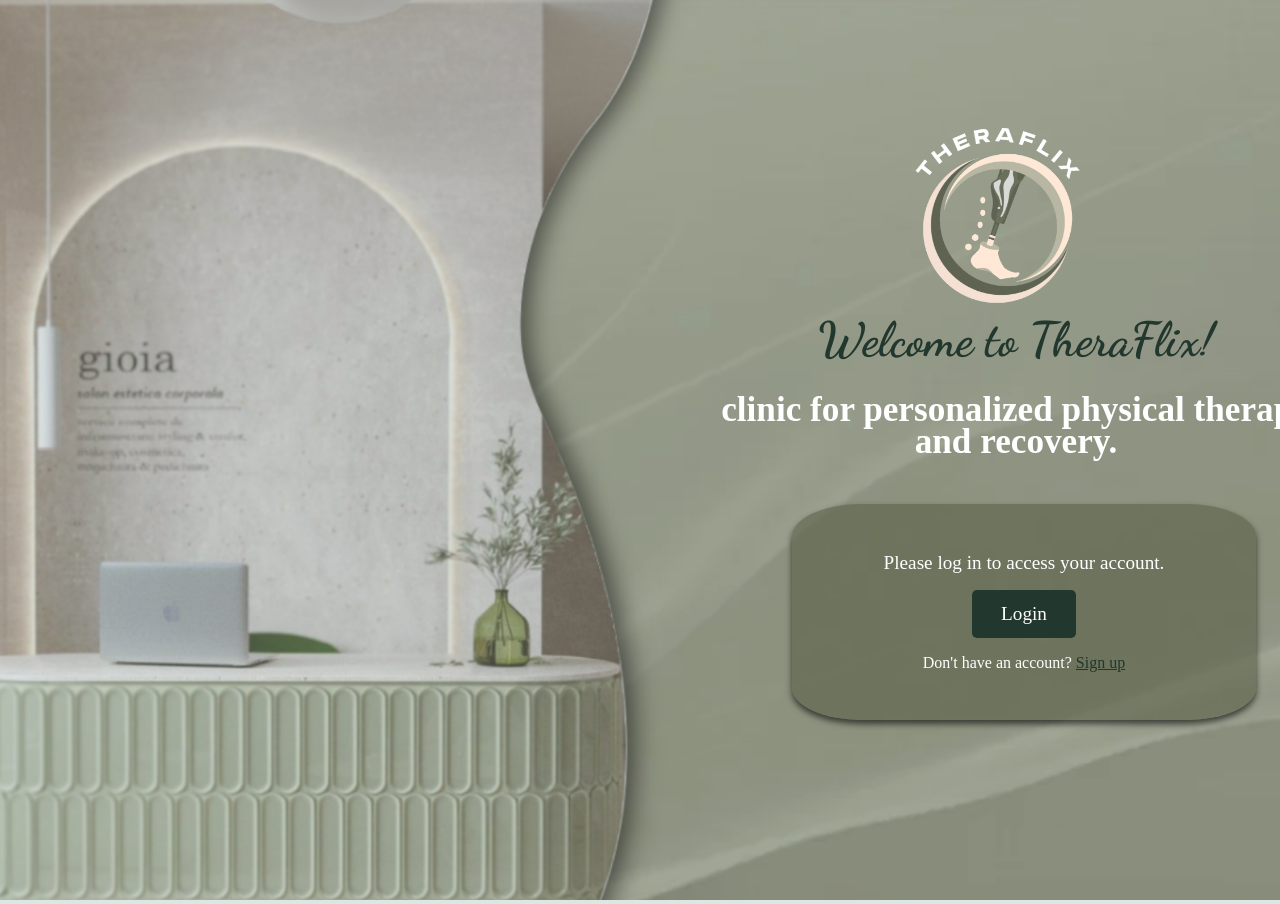
==== index.html @ 7602048e "a" ====
<!DOCTYPE html>
<html>
<head>
    <title>TheraFlex - Home</title>
    <link rel="stylesheet" href="style.css">
    <link rel="stylesheet" href="LogStyle.css">
    <link rel="icon" href="img/Logo.png" type="image/x-icon">
    <link href="https://fonts.googleapis.com/css2?family=Bebas+Neue&family=Caveat:wght@400..700&family=Cinzel:wght@400..900&family=Dancing+Script:wght@400..700&family=Edu+AU+VIC+WA+NT+Pre:wght@400..700&family=Indie+Flower&family=Playfair+Display:ital,wght@0,400..900;1,400..900&family=Satisfy&family=Sour+Gummy:ital,wght@0,100..900;1,100..900&display=swap" rel="stylesheet">
    <style>
     

         .help-text {
            color: #fff;
            font-size: 1.2rem;
            text-align: center;
        }

         .logo {
            max-width: 300px;
            margin-bottom: 10rem;
            margin-left: 10rem;
            
        }

        header {
            position: absolute;
            bottom: 20%;
            left: 85%;
            color: white;
            background-color: rgba(159, 183, 175, 0);
            text-align: center;
            z-index: 1;
            max-width: 40em;
            width: 100%;
        }

         .login-btn {
            margin-top: 1rem; 
            text-decoration: none;
            color: white;
            background-color: #22372d;
            padding: 0.8rem 1.8rem;
            border-radius: 5px;
            display: inline-block;
            font-size: 1.2rem;
        }

        .login-btn:hover {
            background-color: #8b8787;
        }

         .signup-text {
            margin-top: 1rem;
            color: #fff;
            font-size: 1ز2rem;
            text-align: center;
        }

         .signup-text a {
            color: #22372d;
            text-decoration: underline;
        }

         .signup-text a:hover {
            color: #8b8787;
        }

        h1 {
            position: absolute;
            top: 35%; 
            left: 5%; 
            color: #22372d; 
            font-size: 2.3rem; 
            line-height: 0.9;
            margin: 0;
            max-width: 40em; 
            z-index: 2;
        }

        h1 span {
            display: block; 
        }

        #h1 {
            font-size: 3rem; 
            font-family: 'Dancing Script', cursive;
        }

        #h2 {
            font-size: 2.2rem;
            color: white; 
            font-family: Cambria, Cochin, Georgia, Times, 'Times New Roman', serif;
         


        }

        #h3 {
            font-size: 1.5rem;
            color: #FFE8D6;
            font-family: Cambria, Cochin, Georgia, Times, 'Times New Roman', serif;

        }

        .auth-section {
    border-radius: 15%;
    background-color: rgba(90, 95, 73,0.6);
    padding: 3rem 2rem; 
margin-left: 7rem;
    max-width: 25rem; 
    box-shadow: 0 4px 6px rgba(0, 0, 0, 0.6); 
}







        @media (max-width: 1024px) {
            #h1 {
                font-size: 3.7rem; 
            }

            #h2 {
                font-size: 1rem; 

            }

            h1 {
                line-height: 1;
            }

            .help-text {
                margin-bottom: 0.5rem;
                font-size: 0.9rem;
            }

             .logo {
                max-width: 250px;
                margin-left: 7rem;        
                }

            header {
               
                padding: 1rem;
               

            bottom: 30%;
            left: 70%;
            max-width: 30em;
            width: 70%;

            }

             .login-btn {
                padding: 0.5rem 1rem;
                font-size: 0.9rem;
                display: inline-block;
                margin-top: 0rem; 


            }

             .signup-text {
                margin-top: 0.5rem;
                font-size: 0.8rem;
            }

            .auth-section {
    padding: 2rem 1rem; 
    max-width: 20rem; 
    margin-right: 1.6rem;
    margin-top: 10rem;
}

        }

        @media screen and (max-width: 768px) {
            #h1 {
                font-size: 3.3rem; 
            }

            #h2 {
                font-size: 0.9rem; 

            }

            h1 {
                line-height: 0.8;
            }

            .help-text {
                margin-bottom: 0.5rem;
                font-size: 0.9rem;
            }

             .logo {
                max-width: 230px;
                margin-left: 7rem;        
                }

            header {
               
                padding: 1rem;
               

            bottom: 30%;
            left: 10%;
            max-width: 30em;
            width: 70%;

            }

             .login-btn {
                padding: 0.5rem 1rem;
                font-size: 0.9rem;
                display: inline-block;
                margin-top: 0rem; 


            }

             .signup-text {
                margin-top: 0.5rem;
                font-size: 0.8rem;
            }

            .auth-section {
    padding: 2rem 1rem; 
    max-width: 20rem; 
    margin-right: 1.6rem;
    margin-top: 10rem;
}

        }
    </style>
</head>
<body>
    <div class="image-container">
        <img src="img/backgroundHome.png" alt="TheraFlix">
        <header>
                <img src="img/Logo.png" alt="TheraFlix Logo" class="logo" style="opacity: 1;">
                <h1 class="welcome-heading">
                    <span id="h1">Welcome to TheraFlix!</span>
                    <br> <span id="h2">clinic for personalized physical therapy and recovery.</span> 
                </h1>
                <div class="auth-section">
                    <div class="help-text">
                        Please log in to access your account.
                    </div>
                    <a href="LogIn.html" class="login-btn">Login</a>
                    <div class="signup-text">
                        Don't have an account? <a href="SignUp.html">Sign up</a>
                    </div>
                </div>
            
        </header>
    </div>
</body>
</html>
---- style.css ----
*{
    font-family: Cambria, Cochin, Georgia, Times, 'Times New Roman', serif;
    margin: 0;
    padding: 0;
}

.title{
    text-align: center;
    font-size: 1.8em;
    margin: 0pt 0pt 20pt 0pt;
    color: #000000;
    width: 100%;
}

/* colors================
    CB997E  
    Buff

    DDBEA9
    Desert sand

    FFE8D6
    Champagne pink

    B7B7A4
    Ash gray

    A5A58D
    Sage

    6B705C 
    Reseda green

*/


/*========== Nav bar ==========*/
.navbar ul li{
    display: flex;
    position: absolute;
    list-style: none;
    justify-content: center;
    align-items: center;
    padding: 10pt 0pt;
    margin: 0%;
    height: 60px;
}
.navbar ul li img{
    height: 100px;
    width: auto;
    left: 0%;
} 

/*========== Header ==========*/

.header {
    position: fixed;
    width: 100%;
    max-width: 100%;
    z-index: 999;
    display: flex;
    justify-content: space-between;
    align-items: center;
    color: #FFE8D6;
    padding-top: 10pt;
    padding-bottom: 5pt;
    transition: all 0.3s ease; /* Smooth transition for minimizing and background color */

  }

  .header.scrolled {
    background-color: #575a4c; /* Background color when scrolled */
    padding-top: 0.02pt;
    box-shadow: 0 4px 6px rgba(0, 0, 0, 0.1); /* Shadow for a sleek effect */
}
.header.scrolled .logo a {
    color:#FFE8D6;
}
.header.scrolled a {
    color:white;
}

  
  .logo {
    display: flex;
    align-items: center;
  }
  
  .logo img{
    width: 60pt;
    height: auto;
  }
  .logo span {
    font-size: 24px;
    font-weight: bold;
  }
  .logo a {
    color: #575a4c;
    text-decoration: none;
  }

  .navigation {
    padding-left: 250pt ;
    display:flex;
}
  .nav-links {
    list-style: none;
    display: flex;
    margin: 0;
    padding: 0;
  }
  
  .nav-links li {
    margin: 0 15px;
    padding: 10pt;
    margin-left:20pt;
  }
  
  .nav-links a {
    text-decoration: none;
    color:#575a4c;
    font-size: 16px;
    font-weight: bold;
    transition: color 0.3s ease; /* Smooth transition for color */
  }
  
  .nav-links a:hover {
    color:black;
  }
  
  .logout {
    padding-top: 20pt;
  }
  
  .logout a {
    color:white; 
    
  }
  
  .hamburger {
    display: none;
    flex-direction: column;
    gap: 4px;
    cursor: pointer;
    justify-content: center;
    align-items: center;
    padding-right: 9pt;
    }
.hamburger span {
    width: 25px;
    height: 3px;
    background-color: #FFE8D6;
    transition: all 0.3s ease;
}

.icon-container {
    padding-right: 10pt;
    display: flex;
    justify-content: center;
    align-items: center;
    width: 50px;
    height: 50px;
    border-radius: 50%;
    cursor: pointer;
}

.icon {
    width: 18pt;
    height: auto;
    color: #575a4c; /* Default stroke color */
    transition: color 0.3s ease; /* Smooth transition for stroke color */
}

.icon:hover {
    color:#000000;
}

.header.scrolled .icon {
    color: white; /* Change the icon's color */
}





/* Mobile-Specific Styles */
@media (max-width: 768px) {
    /* Hamburger Icon */
    .hamburger {
        display: flex;
    }
    .header{
        background-color: #575a4c;

    }

    /* Navigation Menu Hidden by Default */
    .navigation {
        display: none;
        position: absolute;
        top: 60px;
        right: 0;
        width: 100%;
        background-color: #575a4c;
        flex-direction: column;
        align-items: flex-start;
        padding: 10px 20px;
        z-index: 999;
    }

    /* Show Navigation When Active */
    .navigation.active {
        display: flex;
    }

    .nav-links {
        flex-direction: column;
        gap: 10px;
    }

    .nav-links a {
        color: #FFE8D6;
        font-size: 18px;
    }

    .nav-links a:hover {
        color: white;
    }

    /* Hide Desktop Logout */
    .logout {
        display: none;
    }

    /* Mobile Logout */
    .logout-mobile {
        display: block;
    }
    .logo img{
        width: 80pt;
    }
    .logo span {
        display:none;
    }
}

@media (min-width: 769px) {
    /* Hide Mobile Logout on Desktop */
    .logout-mobile {
        display: none;
    }
}

/*========== Footer ==========*/
footer {
    background-color: #6B705C;
    padding: 20px 0;
    font-family: Arial, sans-serif;
    width: 100%;
    height: 160pt;
    display: flex;
    justify-content: space-between;
    align-items: center;
}

footer div {
    padding: 10px;
}
.contactusSec {
    color: #c1c1b3;
    width: 33%;
    text-align: left;
    padding-left: 180pt;
    font-size: 13pt;
    background-color: #575a4c; /* Dark Green background */
}

.contactusSec p {
    padding: 3pt 0pt 3pt 10pt;
}

.logoSec {
    width: 33%;
    text-align: right;
    background-color: #e6e6dab1; /* Light Green background */
    padding-right: 200pt;
    position: relative;
}

.logoSec img {
    max-width: 200px;
    padding-right: 150pt;
}

.copyrightSec {
    color: white;
    text-align: center;
    flex: 1;
    background-color: #626754;
}

.copyrightSec p{
    padding: 10pt;
    color: #A5A58D;
}

footer .contactusSec h4,
footer .logoSec h4,
footer .copyrightSec p {
    margin: 0;
}

footer .contactusSec p,
footer .copyrightSec p {
    font-size: 14px;
    line-height: 1.5;
}

footer .logoSec a {
    display: inline-block;
}

footer .logoSec img {
    display: block;
    margin: 0 auto;
}

footer .contactusSec h4,
footer .copyrightSec p {
    margin-bottom: 8px;
}

footer .logoSec::before {
    content: "|";
    color: #484a3e;
    font-size: 50px;
    position: absolute;
    top: 0;
    left: -20px; /* the distance from logo */
    height: 100%;
    margin-left: 10px;
}

footer {
    display: flex;
    justify-content: space-between;
    align-items: center;
}

footer .contactusSec,
footer .logoSec{
    flex: 1;
}




/*========== HomePage - Doctor ==========*/
/* .docBanner{
    position: relative;
    display: inline-block;
    width: 100%;
}
.docBanner img{
    width: 100%;
    height: 300pt;
    opacity: 100%;
}
.docBanner h2{
    position: absolute;
    top: 30%;
    left: 9%;
    font-size: 25pt;
    text-align: left;
}
.docBanner p{
    position: absolute;
    top: 50%;
    left: 9%;
    font-size: 20pt;
    text-align: left;
} */

/* #logout{
    position: absolute;
    top: 0%;
    left: 93%;
    font-size: 16pt;
    padding: 10pt 0pt 10pt 0pt;
} */

/* Pop-up Card Styles */
.popup-card {
    position: absolute;
    top: 80px; /* Space below the icon */
    right: 20px;
    width: 250px;
    padding: 20pt;
    background-color: rgba(87, 90, 76, 0.678);
    border: 1px solid #ccc;
    border-radius: 10px;
    box-shadow: 0 4px 6px rgba(249, 255, 245, 0.475);
    display: none; /* Initially hidden */
    z-index: 1000;
}
/* Add the arrow to the right edge */
.popup-card::after {
    content: "";
    position: absolute;
    top: -26.5px; /* Position arrow above the popup */
    right: 7px; /* Align arrow with the icon */
    border-width: 10pt; /* Size of the arrow */
    border-style: solid;
    border-color: transparent transparent rgba(87, 90, 76, 0.678) transparent; /* Arrow color */
    transition: opacity 0.3s ease; /* Smooth arrow hiding */
}

/* Hide the arrow when scrolled */
.popup-card.no-arrow::after {
    opacity: 0; /* Hide the arrow */
}

.popup-content {
    font-family: Arial, sans-serif;
    font-size: 14px;
    color: white;
    padding-left: 10pt;
    padding-top: 10pt;
}

.popup-content h3 {
    text-align: center;
    font-size: 20px;
    font-weight: bold;
    padding-bottom: 10pt;
}

.popup-content p {
    text-align: center;
    margin: 5px 0;
}

/* Circle Image */
.doctor-image {
    width: 120px; /* Circle width */
    height: 120px; /* Circle height */
    border-radius: 50%; /* Makes the container circular */
    overflow: hidden; /* Ensures the image stays within the circle */
    margin: 0 auto 15px; /* Center the image and add spacing below */
    border: 1px solid #ccc; /* Optional border for the circle */
}

/* Image Inside the Circle */
.doctor-image img {
    width: 100%; /* Fill the circle width */
    height: 100%; /* Fill the circle height */
    object-fit: cover; /* Maintain aspect ratio, crop if necessary */
}

.docAppointment th, td, tr, .docPatients th, td, tr, .patAppointment th, td, tr{
    border: solid #2c2c2c;
    background-color: rgb(239, 238, 235);
    padding: 15pt;
    width: 130pt;
    height: auto;
}

.docAppointment table, .docPatients table, .patAppointment table {
    width: 90%;
    margin: 0 auto;
    font-weight: bold;
    border-collapse: separate;
    padding: 0pt 30pt;
    border-spacing: 0 5px;
    
}

.docAppointment th, .docPatients th , .patAppointment th{
    background-image: url('img/th1.png');
    background-size: cover;
    background-position: center;
    background-color: #f5f5f5;
    color: white;
    text-align: center;
    padding: 10px 15px;
    border-bottom: 2px solid #ccc;
    
}

.docAppointment tbody tr, .docPatients tbody tr, .patAppointment tbody tr {
    background: #ffffff;
    box-shadow: 0 4px 8px rgba(0, 0, 0, 0.1);
    transition: transform 0.2s ease-in-out;
    
}

.docAppointment tbody tr:hover, .docPatients tbody tr:hover, .patAppointment tbody tr:hover {
    transform: scale(1.02);
}

.docAppointment td, .docPatients td , .patAppointment td{
    padding: 15px 20px;
    text-align: center;
}

.docAppointment td:last-child, .docPatients td:last-child, .patAppointment td:last-child {
    text-align: center;
}

.docAppointment tbody tr a, .docPatients tbody tr a, .patAppointment tr a {
    background-color: #4ecca3;
    color: #fff;
    text-decoration: none;
    padding: 8px 15px;
    border-radius: 5px;
    font-size: 14px;
    font-weight: bold;
}

.patAppointment tbody tr a{
    background-color: rgb(209, 11, 11);
}



.docAppointment tbody tr a:hover, .docPatients tbody tr a:hover , .patAppointment tbody tr a:hover{
    background-color: #45b395;
}

.patAppointment tbody tr a:hover{
    background-color: rgb(178, 18, 18);
}


.docAppointment h2, .docPatients h2, .patAppointment h2 {
    text-align: center;
    font-size: 26pt;
    font-weight: bold;
    margin-bottom: 30px;
    color: #333;
    text-transform: uppercase;
    letter-spacing: 2px;
    background: linear-gradient(to right, #6B705C, #2c2c2c); -webkit-background-clip: text; /* Makes the gradient apply to text only */
    -webkit-text-fill-color: transparent; /* Makes text transparent to show gradient */
    border-bottom: 4px solid #2c2c2c; /* Adds a decorative underline */
    padding-bottom: 10px;
}

.docAppointment{
    padding: 50pt 30pt;
}
.docPatients{
    padding: 80pt 30pt;
    background-color:#dbdbd1;
    background: linear-gradient(to bottom, #fffffee9, #cdcdc3);
}

#docAppointmentsConfirm{
    width: 120pt;
    height: 20pt;
}

/*========== HomePage - Patient ==========*/
.patBanner{
    position: relative;
    display: inline-block;
    width: 100%;
    overflow: hidden;
    padding-bottom: 20pt;

}

.patBanner img{
    width: 100%;
    max-width: 100%;
    height: 450pt;
    opacity: 100%;
    object-fit:cover
}

.patBanner h2{
    position: absolute;
    top: 30%;
    left: 9%;
    font-size: 50pt;
    text-align: left;
}

.patBanner p{
    position: absolute;
    top: 45%;
    left: 9%;
    font-size: 30pt;
    text-align: left;
    
}

.BookAppointment {
    background-color: transparent;
    display:inline;
    padding-left: 900pt;
}
.BookAppointment a{
    background-color:#333;
    color: #fff;
    text-decoration: none;
    padding: 8px 15px;
    border-radius: 5px;
    font-size: 14px;
    font-weight: bold;
}

.BookAppointment a:hover{
    background-color:#555;
}

.patAppointment {
    padding: 40pt 30pt;
    padding-bottom: 200pt;
    background-color:#dbdbd1;
    background: linear-gradient(to bottom, #fffffee9, #cdcdc3);
}

/* .patAppointment th, td, tr{
    border: solid black;
    background-color: rgb(239, 238, 235);
    padding: 10pt;
    width: 130pt;
    height:aut;
} */

/* .patAppointment th{
    background-color: #cdcdc3;
} */

.patAppointment img {
    width: 80pt;
    padding-left: 30pt;
    padding-right: 30pt;
}

/*========== Responsive Styles ==========*/

/* Tablet (<=1024px) */
@media (max-width: 1024px) {
    .patBanner img {
        height: 450pt; /* Reduce banner height for smaller screens */
    }

    .patBanner h2 {
        font-size: 22pt; /* Adjust heading font size */
        top: 45%;
    }

    .patBanner p {
        font-size: 18pt; /* Adjust paragraph font size */
        top: 55%;
    }

    .patAppointment table {
        font-size: 14px; /* Adjust table font size */
    }

    .patAppointment th, .patAppointment td {
        padding: 10px; /* Reduce cell padding */
    }

    .BookAppointment a {
        padding-left: 75%; /* Adjust alignment */
    }
}

/* Mobile (<=768px) */
@media (max-width: 768px) {
    .patBanner img {
        height: 300pt; /* Further reduce banner height */
    }

    .patBanner h2 {
        font-size: 18pt; /* Smaller font size */
        top: 40%;
    }

    .patBanner p {
        font-size: 16pt; /* Smaller font size for paragraph */
        top: 50%;
    }

    .patAppointment table {
        font-size: 12px; /* Smaller font size for table */
    }

    .patAppointment th, .patAppointment td {
        padding: 8px; /* Reduce cell padding */
        width: auto; /* Allow table to resize */
    }

    .patAppointment img {
        width: 80px; /* Adjust image size in the table */
    }

    .BookAppointment a {
        padding-left: 60%; /* Center align for smaller screens */
    }
}

/* Extra Small Screens (<=480px) */
@media (max-width: 480px) {
    .patBanner h2 {
        font-size: 16pt; /* Smaller heading */
        top: 35%;
    }

    .patBanner p {
        font-size: 14pt; /* Smaller paragraph text */
        top: 45%;
    }

    .patAppointment th, .patAppointment td {
        padding: 5px; /* Minimal padding for small screens */
    }

    .patAppointment img {
        width: 60px; /* Further reduce image size */
    }

    .BookAppointment a {
        padding-left: 50%; /* Adjust alignment further */
    }

    .patAppointment table {
        width: 100%; /* Table spans full width */
    }
}

/*========== Prescribe Medication  ==========*/
 


#pSubmit:hover, 
#specialtySubmit:hover, 
#bookSubmit:hover {
    background-color: #3e8e41; /* Darker green for hover effect */
}

/* Responsive adjustments */
@media (max-width: 768px) {
    /* Center both elements vertically and horizontally */
    .pcontainer {
        display: flex;
        flex-direction: column; /* Stack elements vertically */
        align-items: center;
        justify-content: center; /* Center vertically */
        height: 100vh; /* Full height for proper centering */
        gap: 20px;
        padding: 10px; /* Add padding for smaller screens */
    }

    #prescribtionTitle {
        position: relative;
        top: auto;
        left: auto;
        transform: none; /* Remove transform */
        font-size: 20pt;
        text-align: center;
        max-width: 90%; /* Allow wider title */
        margin-bottom: 20px;
    }

    #PatientMedForm {
        position: relative;
        top: auto;
        right: auto;
        transform: none; /* Remove transform */
        margin: 0 auto; /* Center horizontally */
        padding: 20px;
        width: 90%; /* Ensure it fits smaller screens */
        max-width: 400px;
    }
}


/*========= AppointmentsBooking ========*/


/*
#AppointmentsTitle h1 span {
    font-size: 4rem;
}
*/

/* Form Section */


select, input, textarea, button {
    font-size: 1rem;
    padding: 0.75em;
    border: 1px solid #dcdfe6;
    border-radius: 5px;
    outline: none;
    transition: 0.3s;
}

select:focus, input:focus, textarea:focus {
    border-color: #B7B7A4;
    box-shadow: 0 0 5px #A5A58D;
}

textarea {
    resize: none;
}




/* ======== FORMS PAGES ========*/
/* Main Container */
.main-container {
    display: flex;
    justify-content: space-between;
    align-items: center;
    width: 90%;
    max-width: 1200px;
    margin: auto;
    gap: 20px;
    padding: 20px 0;
    height: auto;
}

/* Title Section */
#prescribtionTitle, #AppointmentsTitle {
    flex: 1;
    color: #333;
    position: relative;
    text-align: left;
    font-size: 2.5rem;
    margin-right: 20px;
    transform: translate(-10%, -50%);
}

#prescribtionTitle h1 , #AppointmentsTitle h1{
    font-size: 2.5rem;
    margin: 0;
}

#prescribtionTitle h1 span, #AppointmentsTitle h1 span{
    font-size: 4rem;
    color: white;
    font-weight: bold;
    display: block;
    margin-top: 10px;
}

#AppointmentsTitle hr, #prescribtionTitle hr{
    border: 2pt solid white;
    position: absolute;
    margin-top: 10pt auto ;
    width:400pt;
}

/* Form Section */
.Formdiv {
    flex: 1;
    background: white;
    box-shadow: 0px 4px 20px rgba(0, 0, 0, 0.2);
    border-radius: 10px;
    max-width: 650px;
    width: 100%;
    padding: 2em;
    margin-left: 20px;
    box-sizing: border-box;
}

.FormTitle {
    text-align: center;
    font-size: 1.8em;
    margin-bottom: 20px;
    color: #000;
}

#PatientMedForm label, #bookingForm label, #specialtyForm label {
    display: block;
    font-weight: bold;
    font-size: large;
    margin-bottom: 10px;
    color: #000;
}

#bookingForm, #specialtyForm,#PatientMedForm{
    display: flex;
    flex-direction: column;
    gap: 1.5em;
}

#PatientMedForm input[type="text"],
#PatientMedForm input[type="number"] 
textarea,
select {
    width: 100%;
    padding: 10px;
    margin-bottom: 15px;
    border: 1px solid #ccc;
    border-radius: 4px;
    font-size: 1rem;
    box-sizing: border-box;
}

#PatientMedForm input[type="radio"],
#PatientMedForm input[type="checkbox"] {
    margin: 0 10px 0 0;
}
/*
input[type="radio"],
input[type="checkbox"] {
    margin-right: 10px;
}
*/

#PatientMedForm ul {
    list-style: none;
    padding: 0;
    margin: 10px 0;

}


#PatientMedForm ul li {
    margin-bottom: 10px;

}

#pSubmit, #specialtySubmit, #bookSubmit {
    background-color: #4caf50;
    color: #ffffff;
    border: none;
    border-radius: 5px;
    padding: 12px 20px;
    font-size: 1rem;
    cursor: pointer;
    transition: all 0.3s ease;
    text-align: center;
    display: block;
    width: 100%;
}

#pSubmit:hover, 
#specialtySubmit:hover, 
#bookSubmit:hover {
    background-color: #3e8e41; /* Darker green for hover effect */
}

/* Responsive Design */
@media (max-width: 1024px) {
    .main-container {
        flex-direction: column;
        gap: 30px;
        padding: 20px 0;
    }

    #prescribtionTitle, #AppointmentsTitle {
        text-align: center;
        margin: 0;
        transform: none;
    }

    .Formdiv {
        margin: 0;
    }
}

@media (max-width: 768px) {
    #prescribtionTitle h1, #AppointmentsTitle h1 {
        font-size: 2rem;
    }

    #prescribtionTitle h1 span, #AppointmentsTitle h1 span {
        font-size: 2rem;
    }

    .Formdiv {
        padding: 1.5em;
    }

    #prescribtionTitle hr, #AppointmentsTitle hr {
        margin: 20px auto;
        width: 100%;
    }
}
---- LogStyle.css ----
body {
    font-family:   sans-serif;
    background-color: #dae7e2;
    overflow: hidden;
    margin: 0; 
    padding: 0;
}

.image-container {
    position: relative;
    max-width: 800px;
    height: 100vh; 

}

.image-container img {
    width: 180%;
    height: 100%; 
    object-fit: cover; 
    background-size: cover;
}
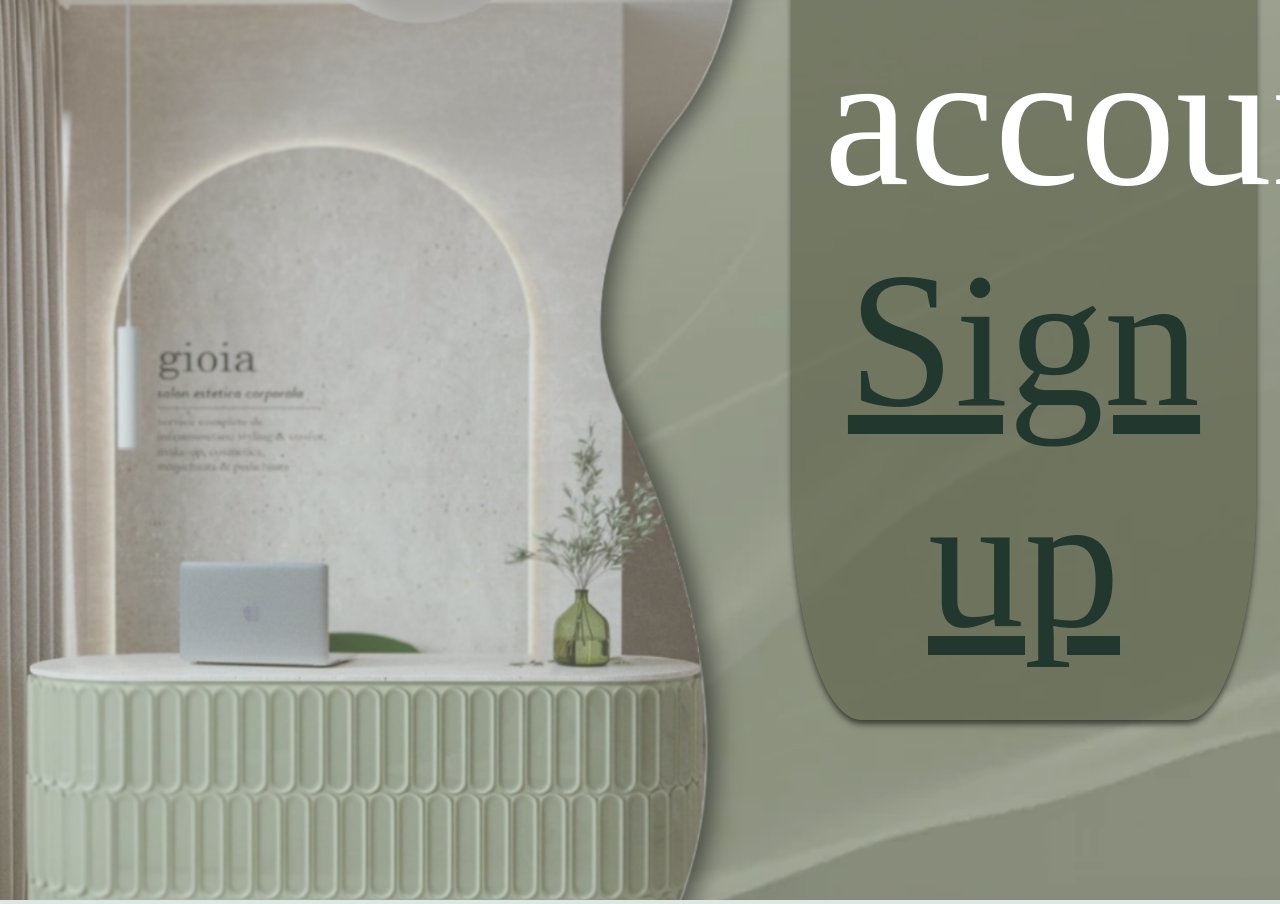
==== commit 2f26da36: "error checking" ====
--- a/index.html
+++ b/index.html
@@ -1,10 +1,12 @@
 <!DOCTYPE html>
-<html>
+<html lang="en">
 <head>
     <title>TheraFlex - Home</title>
+    <meta charset="utf-8">
     <link rel="stylesheet" href="style.css">
     <link rel="stylesheet" href="LogStyle.css">
     <link rel="icon" href="img/Logo.png" type="image/x-icon">
+    
     <link href="https://fonts.googleapis.com/css2?family=Bebas+Neue&family=Caveat:wght@400..700&family=Cinzel:wght@400..900&family=Dancing+Script:wght@400..700&family=Edu+AU+VIC+WA+NT+Pre:wght@400..700&family=Indie+Flower&family=Playfair+Display:ital,wght@0,400..900;1,400..900&family=Satisfy&family=Sour+Gummy:ital,wght@0,100..900;1,100..900&display=swap" rel="stylesheet">
     <style>
      
@@ -52,7 +54,7 @@
          .signup-text {
             margin-top: 1rem;
             color: #fff;
-            font-size: 1ز2rem;
+            font-size: 12rem;
             text-align: center;
         }
 
--- a/style.css
+++ b/style.css
@@ -251,108 +251,89 @@
     }
 }
 
+
+
+
 /*========== Footer ==========*/
-footer {
+#Footer {
     background-color: #6B705C;
-    padding: 20px 0;
-    font-family: Arial, sans-serif;
-    width: 100%;
-    height: 160pt;
-    display: flex;
-    justify-content: space-between;
+    text-align: center;
+    padding: 20px 40px; 
+    display: flex;
+    justify-content: space-between; 
     align-items: center;
-}
-
-footer div {
+    color: #c1c1b3;
+}
+
+#Footer .footerlogo {
+    width: auto; 
+    height: 75px; 
+    margin-right: 10px; 
+}
+
+.firstSec {
+    text-align: left; 
+    flex: 1; 
+}
+
+.firstSec h4 {
+    font-size: 20px;
+    color: #ffffff;
+    margin-bottom: 5px;
+}
+
+.firstSec p {
+    font-size: 14px;
+    color: #c1c1b3;
+}
+
+.contactInfo {
+    display: flex;
+    gap: 30px; 
+    align-items: center;
+}
+
+.FooterLocation,
+.FooterPhone,
+.FooterEmail {
+    display: flex;
+    flex-direction: row;
+    align-items: center;
+    font-size: 14px;
+    gap: 6px; 
+    margin: 10px;
+}
+
+.FooterLocation img,
+.FooterPhone img,
+.FooterEmail img {
+    width: 18px; 
+    height: 18px;
+    margin: 0;
+    vertical-align: middle;
+}
+
+.FooterLocation p,
+.FooterPhone p,
+.FooterEmail p {
+    margin: 0;
+    font-size: 14px;
+    color: #c1c1b3;
+    display: flex;
+    align-items: center; 
+}
+
+.copyrightSec {
+    background-color: #626754; 
+    text-align: center;
     padding: 10px;
-}
-.contactusSec {
-    color: #c1c1b3;
-    width: 33%;
-    text-align: left;
-    padding-left: 180pt;
-    font-size: 13pt;
-    background-color: #575a4c; /* Dark Green background */
-}
-
-.contactusSec p {
-    padding: 3pt 0pt 3pt 10pt;
-}
-
-.logoSec {
-    width: 33%;
-    text-align: right;
-    background-color: #e6e6dab1; /* Light Green background */
-    padding-right: 200pt;
-    position: relative;
-}
-
-.logoSec img {
-    max-width: 200px;
-    padding-right: 150pt;
-}
-
-.copyrightSec {
-    color: white;
-    text-align: center;
-    flex: 1;
-    background-color: #626754;
-}
-
-.copyrightSec p{
-    padding: 10pt;
-    color: #A5A58D;
-}
-
-footer .contactusSec h4,
-footer .logoSec h4,
-footer .copyrightSec p {
+    color: #A5A58D; 
+}
+
+.copyrightSec p {
     margin: 0;
-}
-
-footer .contactusSec p,
-footer .copyrightSec p {
     font-size: 14px;
-    line-height: 1.5;
-}
-
-footer .logoSec a {
-    display: inline-block;
-}
-
-footer .logoSec img {
-    display: block;
-    margin: 0 auto;
-}
-
-footer .contactusSec h4,
-footer .copyrightSec p {
-    margin-bottom: 8px;
-}
-
-footer .logoSec::before {
-    content: "|";
-    color: #484a3e;
-    font-size: 50px;
-    position: absolute;
-    top: 0;
-    left: -20px; /* the distance from logo */
-    height: 100%;
-    margin-left: 10px;
-}
-
-footer {
-    display: flex;
-    justify-content: space-between;
-    align-items: center;
-}
-
-footer .contactusSec,
-footer .logoSec{
-    flex: 1;
-}
-
-
+}
 
 
 /*========== HomePage - Doctor ==========*/
@@ -596,22 +577,23 @@
 }
 
 .BookAppointment {
-    background-color: transparent;
-    display:inline;
-    padding-left: 900pt;
-}
-.BookAppointment a{
-    background-color:#333;
+    display: block; /* Ensure it spans the full width */
+    text-align: center; 
+    margin-top: 40px; 
+}
+
+.BookAppointment a {
+    background-color: #333;
     color: #fff;
     text-decoration: none;
-    padding: 8px 15px;
+    padding: 10px 70px;
     border-radius: 5px;
     font-size: 14px;
     font-weight: bold;
 }
 
-.BookAppointment a:hover{
-    background-color:#555;
+.BookAppointment a:hover {
+    background-color: #555;
 }
 
 .patAppointment {
@@ -621,17 +603,6 @@
     background: linear-gradient(to bottom, #fffffee9, #cdcdc3);
 }
 
-/* .patAppointment th, td, tr{
-    border: solid black;
-    background-color: rgb(239, 238, 235);
-    padding: 10pt;
-    width: 130pt;
-    height:aut;
-} */
-
-/* .patAppointment th{
-    background-color: #cdcdc3;
-} */
 
 .patAppointment img {
     width: 80pt;
@@ -648,17 +619,17 @@
     }
 
     .patBanner h2 {
-        font-size: 22pt; /* Adjust heading font size */
+        font-size: 22pt;
         top: 45%;
     }
 
     .patBanner p {
-        font-size: 18pt; /* Adjust paragraph font size */
+        font-size: 18pt; 
         top: 55%;
     }
 
     .patAppointment table {
-        font-size: 14px; /* Adjust table font size */
+        font-size: 14px;
     }
 
     .patAppointment th, .patAppointment td {
@@ -673,11 +644,11 @@
 /* Mobile (<=768px) */
 @media (max-width: 768px) {
     .patBanner img {
-        height: 300pt; /* Further reduce banner height */
+        height: 300pt; 
     }
 
     .patBanner h2 {
-        font-size: 18pt; /* Smaller font size */
+        font-size: 18pt; 
         top: 40%;
     }
 
@@ -691,12 +662,12 @@
     }
 
     .patAppointment th, .patAppointment td {
-        padding: 8px; /* Reduce cell padding */
-        width: auto; /* Allow table to resize */
+        padding: 8px; 
+        width: auto;
     }
 
     .patAppointment img {
-        width: 80px; /* Adjust image size in the table */
+        width: 80px; 
     }
 
     .BookAppointment a {
@@ -707,12 +678,12 @@
 /* Extra Small Screens (<=480px) */
 @media (max-width: 480px) {
     .patBanner h2 {
-        font-size: 16pt; /* Smaller heading */
+        font-size: 16pt; 
         top: 35%;
     }
 
     .patBanner p {
-        font-size: 14pt; /* Smaller paragraph text */
+        font-size: 14pt;
         top: 45%;
     }
 
@@ -721,11 +692,11 @@
     }
 
     .patAppointment img {
-        width: 60px; /* Further reduce image size */
+        width: 60px; 
     }
 
     .BookAppointment a {
-        padding-left: 50%; /* Adjust alignment further */
+        padding-left: 50%; 
     }
 
     .patAppointment table {
@@ -734,83 +705,19 @@
 }
 
 /*========== Prescribe Medication  ==========*/
- 
-
-
-#pSubmit:hover, 
-#specialtySubmit:hover, 
-#bookSubmit:hover {
-    background-color: #3e8e41; /* Darker green for hover effect */
-}
-
-/* Responsive adjustments */
-@media (max-width: 768px) {
-    /* Center both elements vertically and horizontally */
-    .pcontainer {
-        display: flex;
-        flex-direction: column; /* Stack elements vertically */
-        align-items: center;
-        justify-content: center; /* Center vertically */
-        height: 100vh; /* Full height for proper centering */
-        gap: 20px;
-        padding: 10px; /* Add padding for smaller screens */
-    }
-
-    #prescribtionTitle {
-        position: relative;
-        top: auto;
-        left: auto;
-        transform: none; /* Remove transform */
-        font-size: 20pt;
-        text-align: center;
-        max-width: 90%; /* Allow wider title */
-        margin-bottom: 20px;
-    }
-
-    #PatientMedForm {
-        position: relative;
-        top: auto;
-        right: auto;
-        transform: none; /* Remove transform */
-        margin: 0 auto; /* Center horizontally */
-        padding: 20px;
-        width: 90%; /* Ensure it fits smaller screens */
-        max-width: 400px;
-    }
-}
-
-
-/*========= AppointmentsBooking ========*/
-
-
-/*
-#AppointmentsTitle h1 span {
-    font-size: 4rem;
-}
-*/
-
-/* Form Section */
-
-
-select, input, textarea, button {
-    font-size: 1rem;
-    padding: 0.75em;
-    border: 1px solid #dcdfe6;
-    border-radius: 5px;
-    outline: none;
-    transition: 0.3s;
-}
-
-select:focus, input:focus, textarea:focus {
-    border-color: #B7B7A4;
-    box-shadow: 0 0 5px #A5A58D;
-}
-
-textarea {
+
+.Formdiv textarea {
     resize: none;
 }
 
 
+
+.Formdiv select:focus, 
+.Formdiv input:focus, 
+.Formdiv textarea:focus {
+    border-color: #7fb380;
+    box-shadow: 0 0 5px #84ab85;
+}
 
 
 /* ======== FORMS PAGES ========*/
@@ -854,7 +761,7 @@
 #AppointmentsTitle hr, #prescribtionTitle hr{
     border: 2pt solid white;
     position: absolute;
-    margin-top: 10pt auto ;
+    margin: 10pt auto;
     width:400pt;
 }
 
@@ -878,24 +785,26 @@
     color: #000;
 }
 
-#PatientMedForm label, #bookingForm label, #specialtyForm label {
+.Formdiv label {
     display: block;
     font-weight: bold;
     font-size: large;
-    margin-bottom: 10px;
+    margin: 10px;
     color: #000;
 }
 
-#bookingForm, #specialtyForm,#PatientMedForm{
+#bookingForm, 
+#specialtyForm,
+#PatientMedForm{
     display: flex;
     flex-direction: column;
-    gap: 1.5em;
 }
 
 #PatientMedForm input[type="text"],
-#PatientMedForm input[type="number"] 
-textarea,
-select {
+#PatientMedForm input[type="number"],
+#bookingForm input,
+textarea, select {
+    display: block;
     width: 100%;
     padding: 10px;
     margin-bottom: 15px;
@@ -907,14 +816,9 @@
 
 #PatientMedForm input[type="radio"],
 #PatientMedForm input[type="checkbox"] {
-    margin: 0 10px 0 0;
-}
-/*
-input[type="radio"],
-input[type="checkbox"] {
     margin-right: 10px;
 }
-*/
+
 
 #PatientMedForm ul {
     list-style: none;
@@ -926,6 +830,7 @@
 
 #PatientMedForm ul li {
     margin-bottom: 10px;
+    margin-left: 20px;
 
 }
 
--- a/LogStyle.css
+++ b/LogStyle.css
@@ -14,7 +14,7 @@
 }
 
 .image-container img {
-    width: 180%;
+    width: 200%;
     height: 100%; 
     object-fit: cover; 
     background-size: cover;
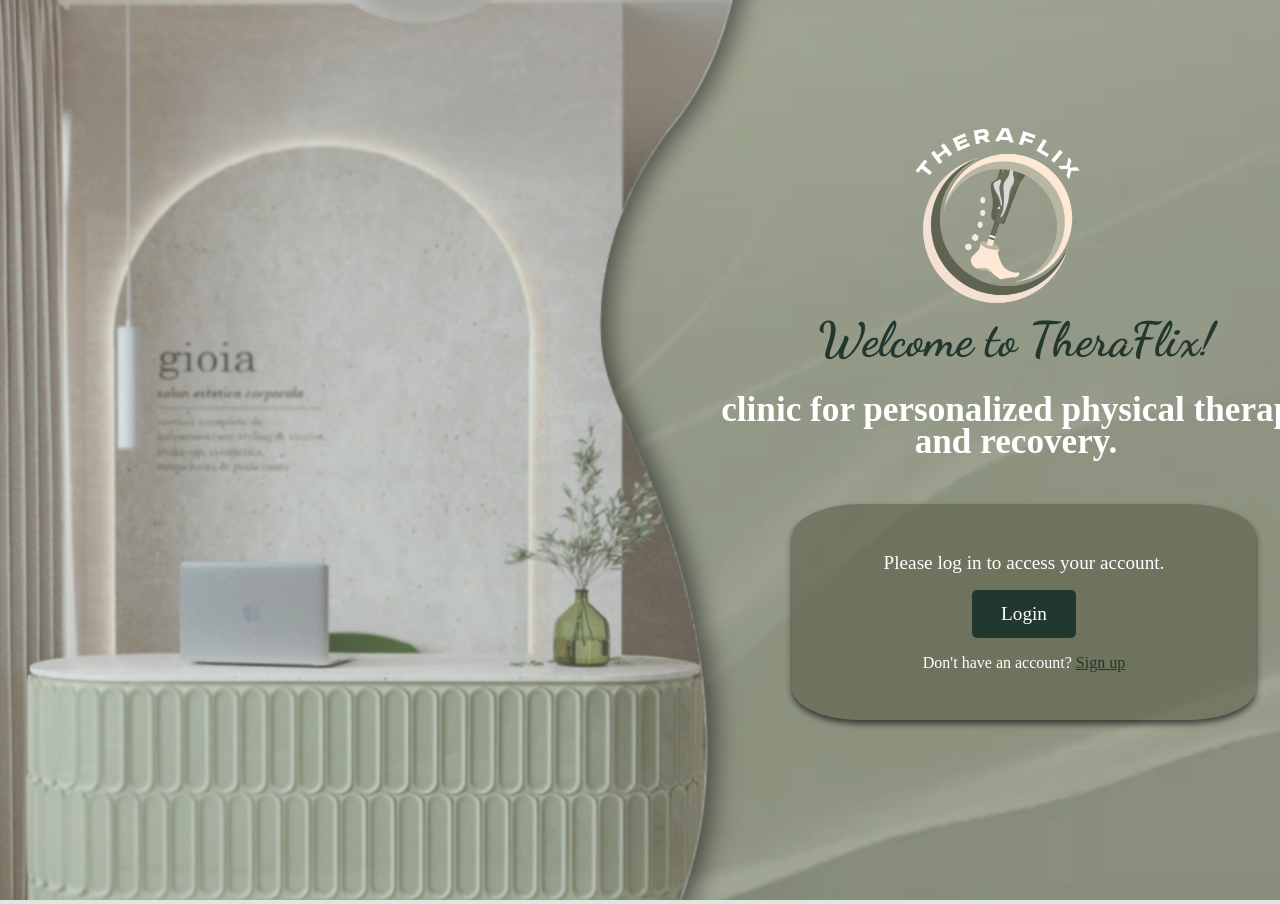
==== commit ed6264bb: "index" ====
--- a/index.html
+++ b/index.html
@@ -1,263 +1,257 @@
-<!DOCTYPE html>
-<html lang="en">
-<head>
-    <title>TheraFlex - Home</title>
-    <meta charset="utf-8">
-    <link rel="stylesheet" href="style.css">
-    <link rel="stylesheet" href="LogStyle.css">
-    <link rel="icon" href="img/Logo.png" type="image/x-icon">
-    
-    <link href="https://fonts.googleapis.com/css2?family=Bebas+Neue&family=Caveat:wght@400..700&family=Cinzel:wght@400..900&family=Dancing+Script:wght@400..700&family=Edu+AU+VIC+WA+NT+Pre:wght@400..700&family=Indie+Flower&family=Playfair+Display:ital,wght@0,400..900;1,400..900&family=Satisfy&family=Sour+Gummy:ital,wght@0,100..900;1,100..900&display=swap" rel="stylesheet">
-    <style>
-     
-
-         .help-text {
-            color: #fff;
-            font-size: 1.2rem;
-            text-align: center;
-        }
-
-         .logo {
-            max-width: 300px;
-            margin-bottom: 10rem;
-            margin-left: 10rem;
-            
-        }
-
-        header {
-            position: absolute;
-            bottom: 20%;
-            left: 85%;
-            color: white;
-            background-color: rgba(159, 183, 175, 0);
-            text-align: center;
-            z-index: 1;
-            max-width: 40em;
-            width: 100%;
-        }
-
-         .login-btn {
-            margin-top: 1rem; 
-            text-decoration: none;
-            color: white;
-            background-color: #22372d;
-            padding: 0.8rem 1.8rem;
-            border-radius: 5px;
-            display: inline-block;
-            font-size: 1.2rem;
-        }
-
-        .login-btn:hover {
-            background-color: #8b8787;
-        }
-
-         .signup-text {
-            margin-top: 1rem;
-            color: #fff;
-            font-size: 12rem;
-            text-align: center;
-        }
-
-         .signup-text a {
-            color: #22372d;
-            text-decoration: underline;
-        }
-
-         .signup-text a:hover {
-            color: #8b8787;
-        }
-
-        h1 {
-            position: absolute;
-            top: 35%; 
-            left: 5%; 
-            color: #22372d; 
-            font-size: 2.3rem; 
-            line-height: 0.9;
-            margin: 0;
-            max-width: 40em; 
-            z-index: 2;
-        }
-
-        h1 span {
-            display: block; 
-        }
-
-        #h1 {
-            font-size: 3rem; 
-            font-family: 'Dancing Script', cursive;
-        }
-
-        #h2 {
-            font-size: 2.2rem;
-            color: white; 
-            font-family: Cambria, Cochin, Georgia, Times, 'Times New Roman', serif;
+    <!DOCTYPE html>
+    <html lang="en">
+    <head>
+        <title>TheraFlex - Home</title>
+        <meta charset="utf-8">
+        <link rel="stylesheet" href="style.css">
+        <link rel="stylesheet" href="LogStyle.css">
+        <link rel="icon" href="img/Logo.png" type="image/x-icon">
+        <link href="https://fonts.googleapis.com/css2?family=Bebas+Neue&family=Caveat:wght@400..700&family=Cinzel:wght@400..900&family=Dancing+Script:wght@400..700&family=Edu+AU+VIC+WA+NT+Pre:wght@400..700&family=Indie+Flower&family=Playfair+Display:ital,wght@0,400..900;1,400..900&family=Satisfy&family=Sour+Gummy:ital,wght@0,100..900;1,100..900&display=swap" rel="stylesheet">
+        <style>
          
-
-
-        }
-
-        #h3 {
-            font-size: 1.5rem;
-            color: #FFE8D6;
-            font-family: Cambria, Cochin, Georgia, Times, 'Times New Roman', serif;
-
-        }
-
-        .auth-section {
-    border-radius: 15%;
-    background-color: rgba(90, 95, 73,0.6);
-    padding: 3rem 2rem; 
-margin-left: 7rem;
-    max-width: 25rem; 
-    box-shadow: 0 4px 6px rgba(0, 0, 0, 0.6); 
-}
-
-
-
-
-
-
-
-        @media (max-width: 1024px) {
+    
+             .help-text {
+                color: #fff;
+                font-size: 1.2rem;
+                text-align: center;
+            }
+    
+             .logo {
+                max-width: 300px;
+                margin-bottom: 10rem;
+                margin-left: 10rem;
+                
+            }
+    
+            header {
+                position: absolute;
+                bottom: 20%;
+                left: 85%;
+                color: white;
+                background-color: rgba(159, 183, 175, 0);
+                text-align: center;
+                z-index: 1;
+                max-width: 40em;
+                width: 100%;
+            }
+    
+             .login-btn {
+                margin-top: 1rem; 
+                text-decoration: none;
+                color: white;
+                background-color: #22372d;
+                padding: 0.8rem 1.8rem;
+                border-radius: 5px;
+                display: inline-block;
+                font-size: 1.2rem;
+            }
+    
+            .login-btn:hover {
+                background-color: #8b8787;
+            }
+    
+             .signup-text {
+                margin-top: 1rem;
+                color: #fff;
+                font-size: 1ز2rem;
+                text-align: center;
+            }
+    
+             .signup-text a {
+                color: #22372d;
+                text-decoration: underline;
+            }
+    
+             .signup-text a:hover {
+                color: #8b8787;
+            }
+    
+            h1 {
+                position: absolute;
+                top: 35%; 
+                left: 5%; 
+                color: #22372d; 
+                font-size: 2.3rem; 
+                line-height: 0.9;
+                margin: 0;
+                max-width: 40em; 
+                z-index: 2;
+            }
+    
+            h1 span {
+                display: block; 
+            }
+    
             #h1 {
-                font-size: 3.7rem; 
-            }
-
+                font-size: 3rem; 
+                font-family: 'Dancing Script', cursive;
+            }
+    
             #h2 {
-                font-size: 1rem; 
-
-            }
-
-            h1 {
-                line-height: 1;
-            }
-
-            .help-text {
-                margin-bottom: 0.5rem;
-                font-size: 0.9rem;
-            }
-
-             .logo {
-                max-width: 250px;
-                margin-left: 7rem;        
-                }
-
-            header {
-               
-                padding: 1rem;
-               
-
-            bottom: 30%;
-            left: 70%;
-            max-width: 30em;
-            width: 70%;
-
-            }
-
-             .login-btn {
-                padding: 0.5rem 1rem;
-                font-size: 0.9rem;
-                display: inline-block;
-                margin-top: 0rem; 
-
-
-            }
-
-             .signup-text {
-                margin-top: 0.5rem;
-                font-size: 0.8rem;
-            }
-
+                font-size: 2.2rem;
+                color: white; 
+                font-family: Cambria, Cochin, Georgia, Times, 'Times New Roman', serif;
+             
+    
+    
+            }
+    
+    
             .auth-section {
-    padding: 2rem 1rem; 
-    max-width: 20rem; 
-    margin-right: 1.6rem;
-    margin-top: 10rem;
-}
-
-        }
-
-        @media screen and (max-width: 768px) {
-            #h1 {
-                font-size: 3.3rem; 
-            }
-
-            #h2 {
-                font-size: 0.9rem; 
-
-            }
-
-            h1 {
-                line-height: 0.8;
-            }
-
-            .help-text {
-                margin-bottom: 0.5rem;
-                font-size: 0.9rem;
-            }
-
-             .logo {
-                max-width: 230px;
-                margin-left: 7rem;        
-                }
-
-            header {
-               
-                padding: 1rem;
-               
-
-            bottom: 30%;
-            left: 10%;
-            max-width: 30em;
-            width: 70%;
-
-            }
-
-             .login-btn {
-                padding: 0.5rem 1rem;
-                font-size: 0.9rem;
-                display: inline-block;
-                margin-top: 0rem; 
-
-
-            }
-
-             .signup-text {
-                margin-top: 0.5rem;
-                font-size: 0.8rem;
-            }
-
-            .auth-section {
-    padding: 2rem 1rem; 
-    max-width: 20rem; 
-    margin-right: 1.6rem;
-    margin-top: 10rem;
-}
-
-        }
-    </style>
-</head>
-<body>
-    <div class="image-container">
-        <img src="img/backgroundHome.png" alt="TheraFlix">
-        <header>
-                <img src="img/Logo.png" alt="TheraFlix Logo" class="logo" style="opacity: 1;">
-                <h1 class="welcome-heading">
-                    <span id="h1">Welcome to TheraFlix!</span>
-                    <br> <span id="h2">clinic for personalized physical therapy and recovery.</span> 
-                </h1>
-                <div class="auth-section">
-                    <div class="help-text">
-                        Please log in to access your account.
+        border-radius: 15%;
+        background-color: rgba(90, 95, 73,0.6);
+        padding: 3rem 2rem; 
+    margin-left: 7rem;
+        max-width: 25rem; 
+        box-shadow: 0 4px 6px rgba(0, 0, 0, 0.6); 
+    }
+    
+    
+    
+    
+    
+    
+    
+            @media (max-width: 1024px) {
+                #h1 {
+                    font-size: 3.7rem; 
+                }
+    
+                #h2 {
+                    font-size: 1rem; 
+    
+                }
+    
+                h1 {
+                    line-height: 1;
+                }
+    
+                .help-text {
+                    margin-bottom: 0.5rem;
+                    font-size: 0.9rem;
+                }
+    
+                 .logo {
+                    max-width: 250px;
+                    margin-left: 7rem;        
+                    }
+    
+                header {
+                   
+                    padding: 1rem;
+                   
+    
+                bottom: 30%;
+                left: 70%;
+                max-width: 30em;
+                width: 70%;
+    
+                }
+    
+                 .login-btn {
+                    padding: 0.5rem 1rem;
+                    font-size: 0.9rem;
+                    display: inline-block;
+                    margin-top: 0rem; 
+    
+    
+                }
+    
+                 .signup-text {
+                    margin-top: 0.5rem;
+                    font-size: 0.8rem;
+                }
+    
+                .auth-section {
+        padding: 2rem 1rem; 
+        max-width: 20rem; 
+        margin-right: 1.6rem;
+        margin-top: 10rem;
+    }
+    
+            }
+    
+            @media screen and (max-width: 768px) {
+                #h1 {
+                    font-size: 3.3rem; 
+                }
+    
+                #h2 {
+                    font-size: 0.9rem; 
+    
+                }
+    
+                h1 {
+                    line-height: 0.8;
+                }
+    
+                .help-text {
+                    margin-bottom: 0.5rem;
+                    font-size: 0.9rem;
+                }
+    
+                 .logo {
+                    max-width: 230px;
+                    margin-left: 7rem;        
+                    }
+    
+                header {
+                   
+                    padding: 1rem;
+                   
+    
+                bottom: 30%;
+                left: 10%;
+                max-width: 30em;
+                width: 70%;
+    
+                }
+    
+                 .login-btn {
+                    padding: 0.5rem 1rem;
+                    font-size: 0.9rem;
+                    display: inline-block;
+                    margin-top: 0rem; 
+    
+    
+                }
+    
+                 .signup-text {
+                    margin-top: 0.5rem;
+                    font-size: 0.8rem;
+                }
+    
+                .auth-section {
+        padding: 2rem 1rem; 
+        max-width: 20rem; 
+        margin-right: 1.6rem;
+        margin-top: 10rem;
+    }
+    
+            }
+        </style>
+    </head>
+    <body>
+        <div class="image-container">
+            <img src="img/backgroundHome.png" alt="TheraFlix">
+            <header>
+                    <img src="img/Logo.png" alt="TheraFlix Logo" class="logo" style="opacity: 1;">
+                    <h1 class="welcome-heading">
+                        <span id="h1">Welcome to TheraFlix!</span>
+                        <br> <span id="h2">clinic for personalized physical therapy and recovery.</span> 
+                    </h1>
+                    <div class="auth-section">
+                        <div class="help-text">
+                            Please log in to access your account.
+                        </div>
+                        <a href="LogIn.html" class="login-btn">Login</a>
+                        <div class="signup-text">
+                            Don't have an account? <a href="SignUp.html">Sign up</a>
+                        </div>
                     </div>
-                    <a href="LogIn.html" class="login-btn">Login</a>
-                    <div class="signup-text">
-                        Don't have an account? <a href="SignUp.html">Sign up</a>
-                    </div>
-                </div>
-            
-        </header>
-    </div>
-</body>
-</html>
+                
+            </header>
+        </div>
+    </body>
+    </html>
+    
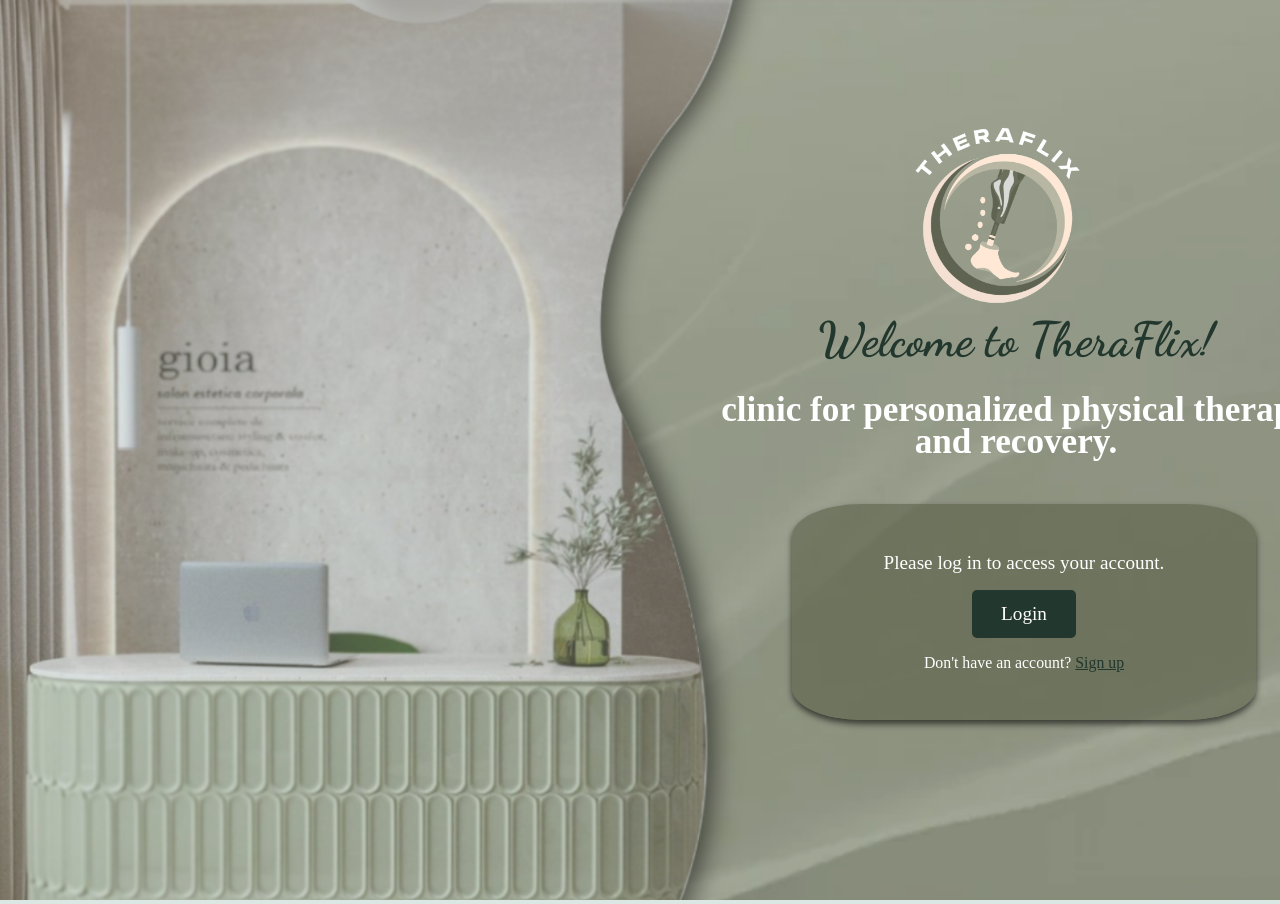
==== commit a6fe935b: "index" ====
--- a/index.html
+++ b/index.html
@@ -53,7 +53,7 @@
              .signup-text {
                 margin-top: 1rem;
                 color: #fff;
-                font-size: 1ز2rem;
+                font-size: 0.99rem;
                 text-align: center;
             }
     
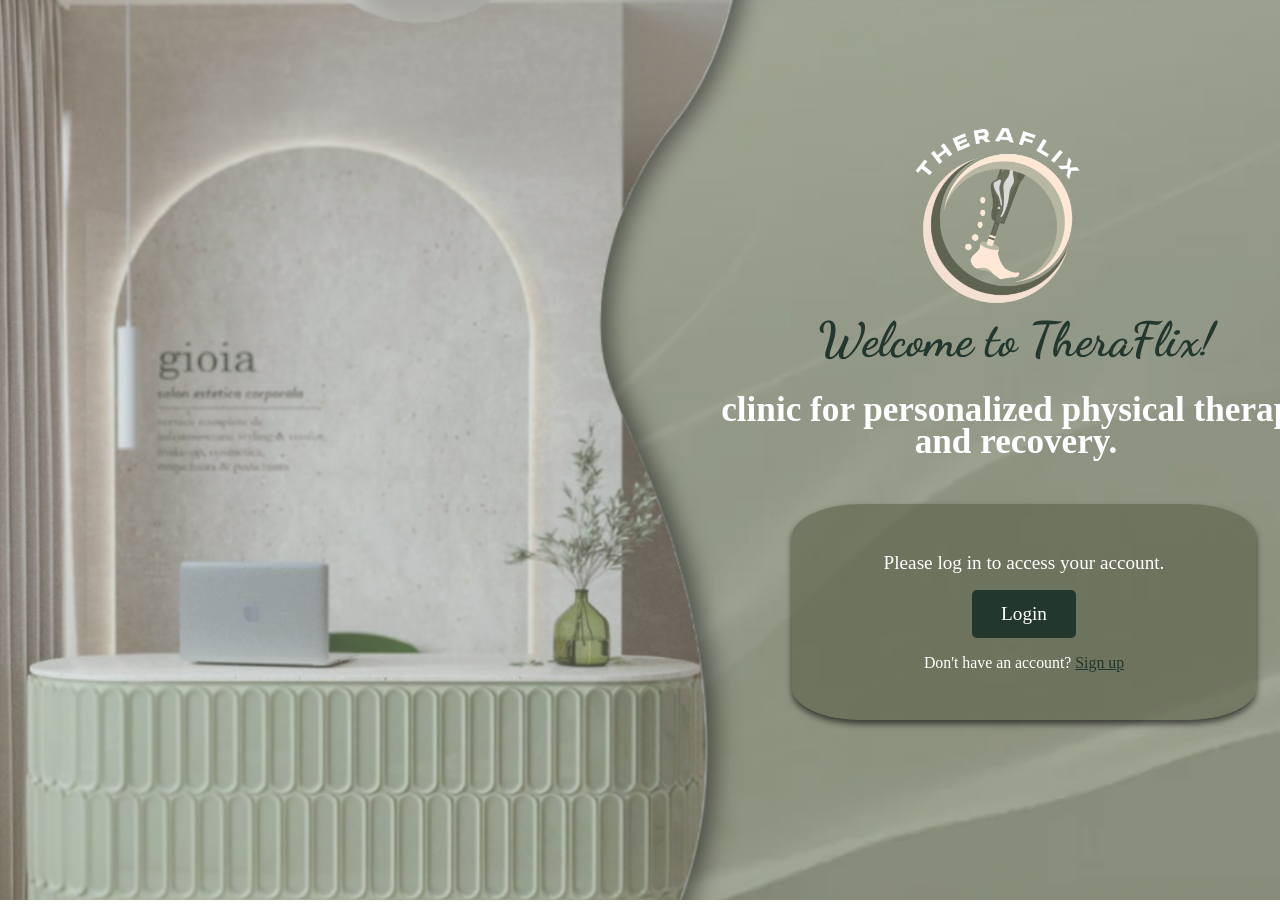
==== commit c2392b44: "index" ====
--- a/index.html
+++ b/index.html
@@ -4,12 +4,24 @@
         <title>TheraFlex - Home</title>
         <meta charset="utf-8">
         <link rel="stylesheet" href="style.css">
-        <link rel="stylesheet" href="LogStyle.css">
         <link rel="icon" href="img/Logo.png" type="image/x-icon">
         <link href="https://fonts.googleapis.com/css2?family=Bebas+Neue&family=Caveat:wght@400..700&family=Cinzel:wght@400..900&family=Dancing+Script:wght@400..700&family=Edu+AU+VIC+WA+NT+Pre:wght@400..700&family=Indie+Flower&family=Playfair+Display:ital,wght@0,400..900;1,400..900&family=Satisfy&family=Sour+Gummy:ital,wght@0,100..900;1,100..900&display=swap" rel="stylesheet">
         <style>
-         
-    
+
+.image-container {
+    position: relative;
+    max-width: 800px;
+    height: 100vh; 
+
+}
+
+.image-container img {
+    width: 200%;
+    height: 100%; 
+    object-fit: cover; 
+    background-size: cover;
+}
+
              .help-text {
                 color: #fff;
                 font-size: 1.2rem;
--- a/style.css
+++ b/style.css
@@ -255,7 +255,7 @@
 
 
 /*========== Footer ==========*/
-#Footer {
+#contactUsnav {
     background-color: #6B705C;
     text-align: center;
     padding: 20px 40px; 
@@ -265,7 +265,7 @@
     color: #c1c1b3;
 }
 
-#Footer .footerlogo {
+#contactUsnav .footerlogo {
     width: auto; 
     height: 75px; 
     margin-right: 10px; 
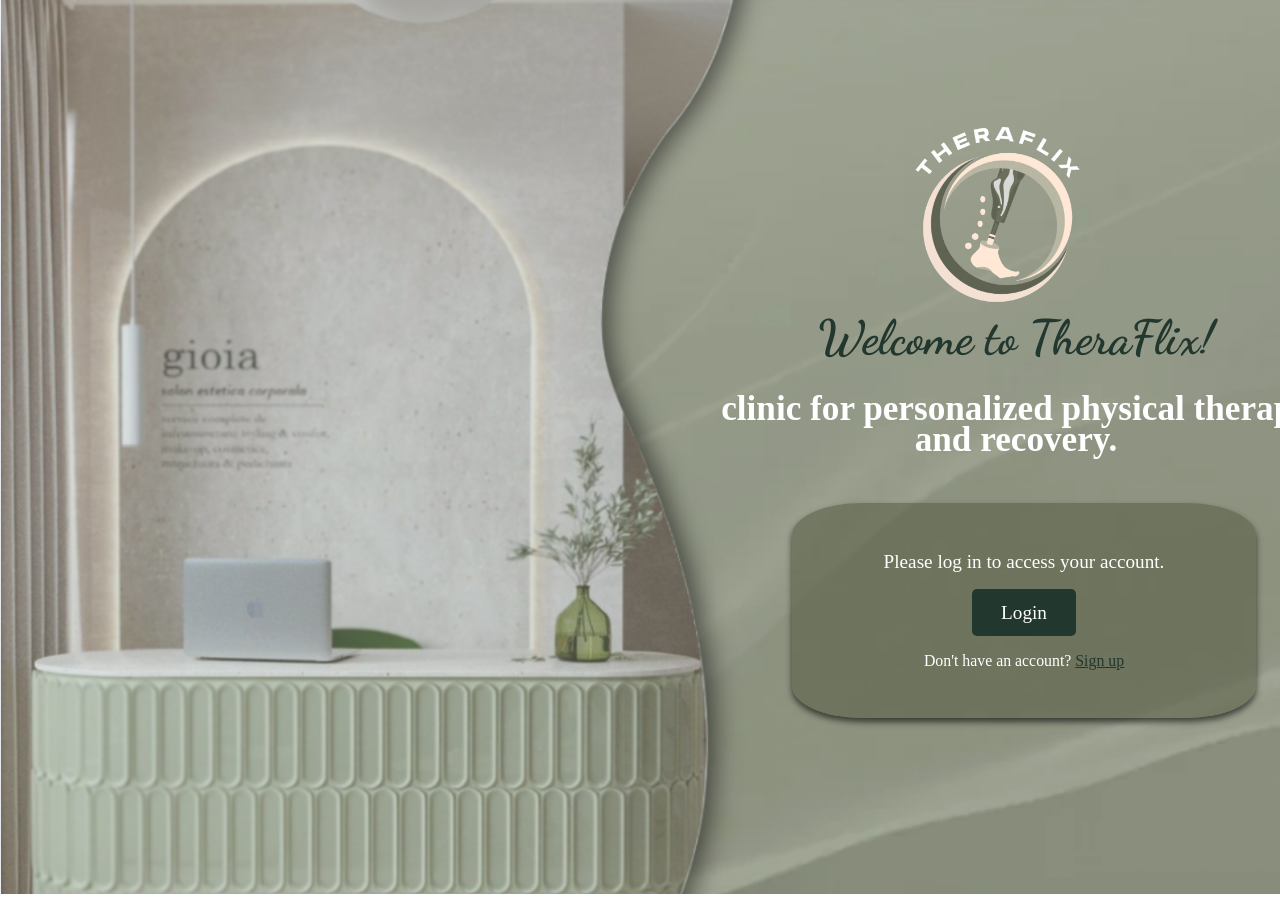
==== commit 1447a9aa: "ان شاءالله اخر مره" ====
--- a/index.html
+++ b/index.html
@@ -8,10 +8,14 @@
         <link href="https://fonts.googleapis.com/css2?family=Bebas+Neue&family=Caveat:wght@400..700&family=Cinzel:wght@400..900&family=Dancing+Script:wght@400..700&family=Edu+AU+VIC+WA+NT+Pre:wght@400..700&family=Indie+Flower&family=Playfair+Display:ital,wght@0,400..900;1,400..900&family=Satisfy&family=Sour+Gummy:ital,wght@0,100..900;1,100..900&display=swap" rel="stylesheet">
         <style>
 
+            body{
+                overflow: hidden;
+            }
+
 .image-container {
     position: relative;
     max-width: 800px;
-    height: 100vh; 
+    height: auto; 
 
 }
 
